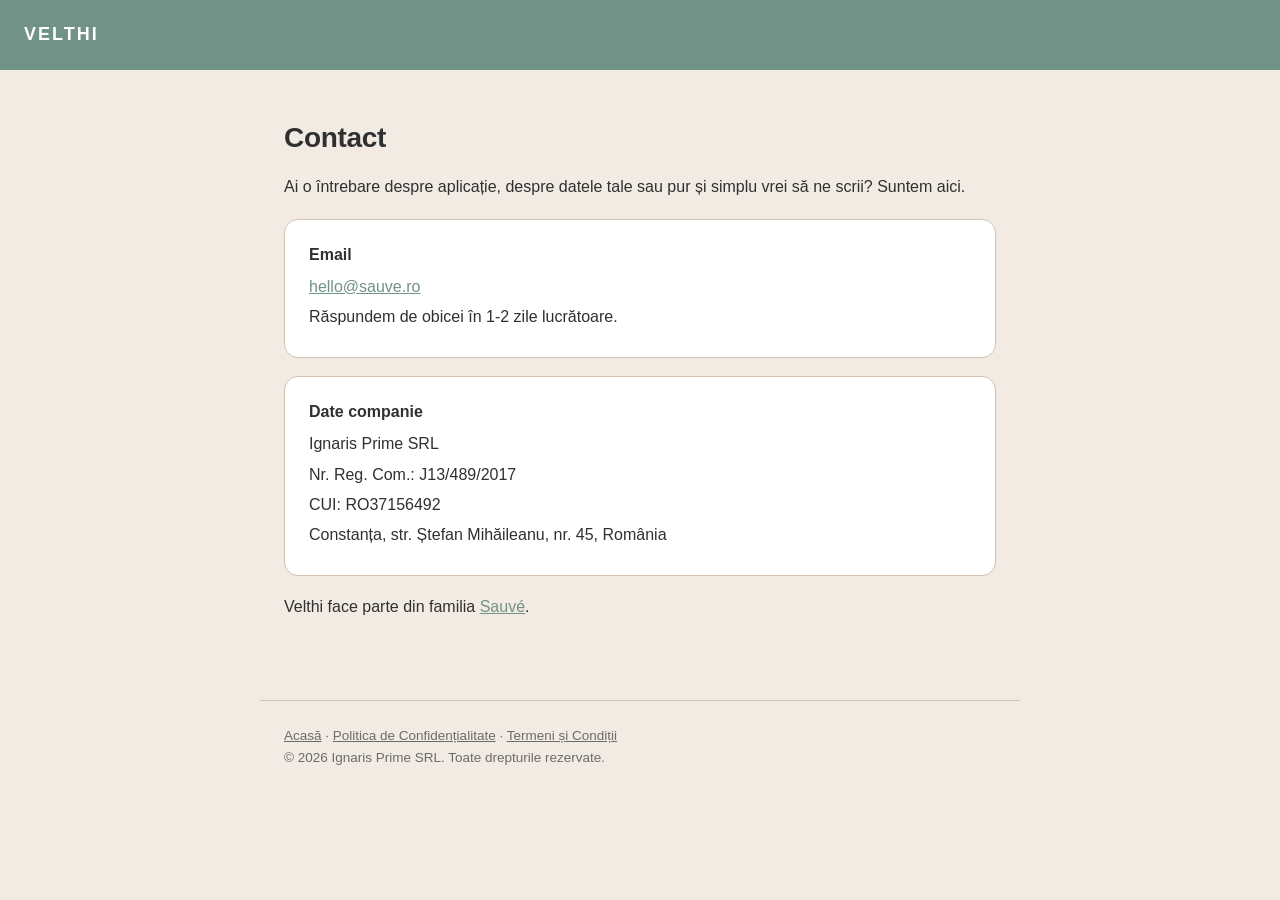
==== contact/index.html @ 52be3e1c "Slim footer to copyright only; add /contact page with company details and email" ====
<!doctype html>
<html lang="ro">
<head>
<meta charset="utf-8">
<meta name="viewport" content="width=device-width, initial-scale=1">
<title>Contact · Velthi</title>
<meta name="robots" content="index,follow">
<link rel="icon" type="image/png" href="/assets/velthi-icon.png">
<style>
  :root {
    --sage: #9cafa2; --sage-dark: #719287; --beige: #d2c3af;
    --cream: #f1ebe4; --charcoal: #303030; --muted: #6b6b6b;
  }
  * { box-sizing: border-box; }
  body {
    margin: 0; background: var(--cream); color: var(--charcoal);
    font-family: -apple-system, BlinkMacSystemFont, "Segoe UI", Roboto, sans-serif;
    line-height: 1.65; font-size: 16px;
  }
  header {
    background: var(--sage-dark); padding: 20px 24px;
  }
  header a {
    color: #fff; text-decoration: none; font-weight: 700;
    font-size: 18px; letter-spacing: 2px;
  }
  main {
    max-width: 760px; margin: 0 auto; padding: 32px 24px 64px;
  }
  h1 { font-size: 28px; line-height: 1.25; letter-spacing: -0.3px; }
  h2 { font-size: 21px; margin-top: 40px; color: var(--sage-dark); }
  a { color: var(--sage-dark); }
  .card {
    background: #fff; border: 1px solid var(--beige); border-radius: 14px;
    padding: 22px 24px; margin: 18px 0;
  }
  .card b { display: block; margin-bottom: 6px; }
  .card p { margin: 4px 0; }
  footer {
    max-width: 760px; margin: 0 auto; padding: 24px;
    border-top: 1px solid var(--beige); font-size: 13.5px; color: var(--muted);
  }
  footer a { color: var(--muted); }
</style>
</head>
<body>
<header><a href="/">VELTHI</a></header>
<main>
  <h1>Contact</h1>
  <p>Ai o întrebare despre aplicație, despre datele tale sau pur și simplu vrei să ne scrii? Suntem aici.</p>

  <div class="card">
    <b>Email</b>
    <p><a href="mailto:hello@sauve.ro">hello@sauve.ro</a></p>
    <p>Răspundem de obicei în 1-2 zile lucrătoare.</p>
  </div>

  <div class="card">
    <b>Date companie</b>
    <p>Ignaris Prime SRL</p>
    <p>Nr. Reg. Com.: J13/489/2017</p>
    <p>CUI: RO37156492</p>
    <p>Constanța, str. Ștefan Mihăileanu, nr. 45, România</p>
  </div>

  <p>Velthi face parte din familia <a href="https://sauve.ro" target="_blank" rel="noopener">Sauvé</a>.</p>
</main>
<footer>
  <a href="/">Acasă</a> · <a href="/privacy">Politica de Confidențialitate</a> · <a href="/terms">Termeni și Condiții</a><br>
  © 2026 Ignaris Prime SRL. Toate drepturile rezervate.
</footer>
</body>
</html>
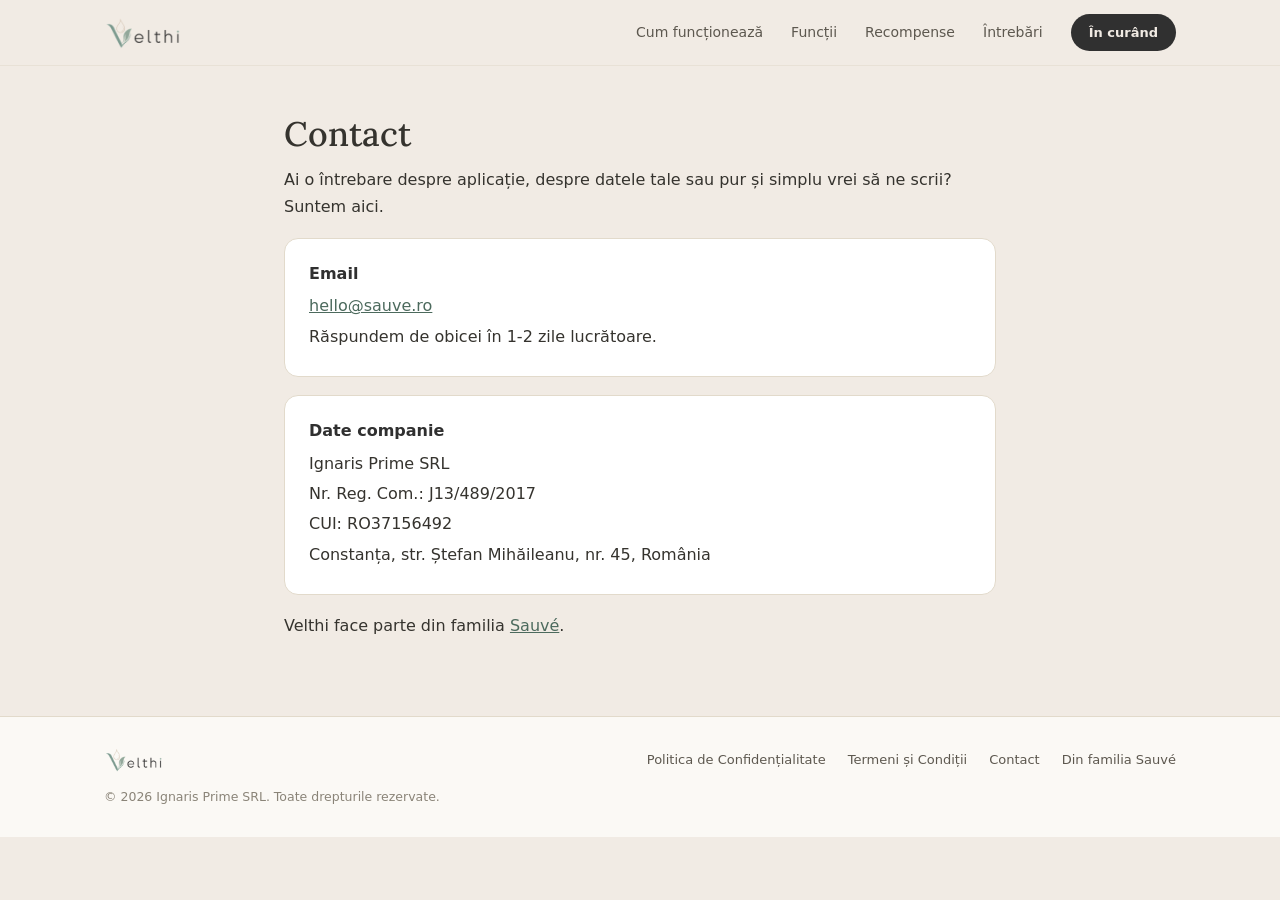
==== commit 417d4150: "Share one header + footer across all pages via assets/site-chrome.css" ====
--- a/contact/index.html
+++ b/contact/index.html
@@ -6,45 +6,43 @@
 <title>Contact · Velthi</title>
 <meta name="robots" content="index,follow">
 <link rel="icon" type="image/png" href="/assets/velthi-icon.png">
+<link rel="stylesheet" href="/assets/site-chrome.css">
 <style>
-  :root {
-    --sage: #9cafa2; --sage-dark: #719287; --beige: #d2c3af;
-    --cream: #f1ebe4; --charcoal: #303030; --muted: #6b6b6b;
+  *{box-sizing:border-box}
+  body{
+    margin:0; background:var(--cream); color:var(--ink);
+    font-family:var(--sans); line-height:1.65; font-size:16px;
+    -webkit-font-smoothing:antialiased;
   }
-  * { box-sizing: border-box; }
-  body {
-    margin: 0; background: var(--cream); color: var(--charcoal);
-    font-family: -apple-system, BlinkMacSystemFont, "Segoe UI", Roboto, sans-serif;
-    line-height: 1.65; font-size: 16px;
+  img{max-width:100%; display:block}
+  main{max-width:760px; margin:0 auto; padding:48px 24px 64px}
+  h1{font-family:var(--serif); font-weight:500; font-size:34px; line-height:1.2; text-wrap:balance; margin:0 0 10px}
+  p{margin:12px 0}
+  a{color:var(--sage-deep)}
+  :focus-visible{outline:2px solid var(--sage-dark); outline-offset:3px; border-radius:4px}
+  .card{
+    background:var(--card); border:1px solid var(--line); border-radius:14px;
+    padding:22px 24px; margin:18px 0;
   }
-  header {
-    background: var(--sage-dark); padding: 20px 24px;
-  }
-  header a {
-    color: #fff; text-decoration: none; font-weight: 700;
-    font-size: 18px; letter-spacing: 2px;
-  }
-  main {
-    max-width: 760px; margin: 0 auto; padding: 32px 24px 64px;
-  }
-  h1 { font-size: 28px; line-height: 1.25; letter-spacing: -0.3px; }
-  h2 { font-size: 21px; margin-top: 40px; color: var(--sage-dark); }
-  a { color: var(--sage-dark); }
-  .card {
-    background: #fff; border: 1px solid var(--beige); border-radius: 14px;
-    padding: 22px 24px; margin: 18px 0;
-  }
-  .card b { display: block; margin-bottom: 6px; }
-  .card p { margin: 4px 0; }
-  footer {
-    max-width: 760px; margin: 0 auto; padding: 24px;
-    border-top: 1px solid var(--beige); font-size: 13.5px; color: var(--muted);
-  }
-  footer a { color: var(--muted); }
+  .card b{display:block; margin-bottom:6px; color:var(--charcoal)}
+  .card p{margin:4px 0}
 </style>
 </head>
 <body>
-<header><a href="/">VELTHI</a></header>
+
+<nav class="nav" aria-label="Navigație principală">
+  <div class="nav-inner">
+    <a class="nav-logo" href="/" aria-label="Velthi, acasă"><img src="/assets/velthi-logo.png" alt="Velthi"></a>
+    <div class="nav-links">
+      <a href="/#cum-functioneaza">Cum funcționează</a>
+      <a href="/#functii">Funcții</a>
+      <a href="/#recompense">Recompense</a>
+      <a href="/#intrebari">Întrebări</a>
+      <a class="nav-cta" href="/#descarca">În curând</a>
+    </div>
+  </div>
+</nav>
+
 <main>
   <h1>Contact</h1>
   <p>Ai o întrebare despre aplicație, despre datele tale sau pur și simplu vrei să ne scrii? Suntem aici.</p>
@@ -65,9 +63,20 @@
 
   <p>Velthi face parte din familia <a href="https://sauve.ro" target="_blank" rel="noopener">Sauvé</a>.</p>
 </main>
+
 <footer>
-  <a href="/">Acasă</a> · <a href="/privacy">Politica de Confidențialitate</a> · <a href="/terms">Termeni și Condiții</a><br>
-  © 2026 Ignaris Prime SRL. Toate drepturile rezervate.
+  <div class="foot-inner">
+    <div class="foot-top">
+      <img src="/assets/velthi-logo.png" alt="Velthi">
+      <div class="foot-links">
+        <a href="/privacy">Politica de Confidențialitate</a>
+        <a href="/terms">Termeni și Condiții</a>
+        <a href="/contact">Contact</a>
+        <a href="https://sauve.ro" target="_blank" rel="noopener">Din familia Sauvé</a>
+      </div>
+    </div>
+    <span class="foot-legal">© 2026 Ignaris Prime SRL. Toate drepturile rezervate.</span>
+  </div>
 </footer>
 </body>
 </html>
--- a/assets/site-chrome.css
+++ b/assets/site-chrome.css
@@ -0,0 +1,68 @@
+/* Velthi — header + footer partajate pe toate paginile.
+   Editează AICI ca să schimbi nav-ul sau footer-ul peste tot deodată. */
+
+@font-face{
+  font-family:"Lora";
+  src:url("/assets/fonts/Lora.woff2") format("woff2");
+  font-weight:400 700;
+  font-style:normal;
+  font-display:swap;
+}
+@font-face{
+  font-family:"Lora";
+  src:url("/assets/fonts/Lora-Italic.woff2") format("woff2");
+  font-weight:400 700;
+  font-style:italic;
+  font-display:swap;
+}
+
+:root{
+  --cream:#f1ebe4;
+  --cream-deep:#e7dfd1;
+  --paper:#fbf9f5;
+  --card:#ffffff;
+  --sage:#9cafa2;
+  --sage-dark:#719287;
+  --sage-deep:#4c6a5d;
+  --sage-mist:#e7ebe3;
+  --beige:#d2c3af;
+  --charcoal:#303030;
+  --ink:#35332e;
+  --muted:#5d584f;
+  --soft:#8a8478;
+  --line:#e2dacb;
+  --serif:"Lora",Georgia,"Times New Roman",serif;
+  --sans:system-ui,-apple-system,"Segoe UI",Roboto,sans-serif;
+}
+
+/* ---------- Nav ---------- */
+.nav{
+  position:sticky; top:0; z-index:50;
+  background:color-mix(in srgb, var(--cream) 88%, transparent);
+  backdrop-filter:blur(10px); -webkit-backdrop-filter:blur(10px);
+  border-bottom:1px solid color-mix(in srgb, var(--line) 60%, transparent);
+}
+.nav-inner{display:flex; align-items:center; justify-content:space-between; padding:14px 24px; max-width:1120px; margin:0 auto}
+.nav-logo img{height:34px; width:auto}
+.nav-links{display:flex; gap:28px; align-items:center; font-size:14px}
+.nav-links a{color:var(--muted); text-decoration:none}
+.nav-links a:hover{color:var(--charcoal)}
+.nav-cta{
+  background:var(--charcoal); color:var(--cream) !important; border-radius:999px;
+  padding:8px 18px; font-weight:600; font-size:13px;
+}
+@media (max-width:640px){ .nav-links a:not(.nav-cta){display:none} }
+
+/* ---------- Footer ---------- */
+footer{border-top:1px solid var(--line); background:var(--paper)}
+.foot-inner{
+  display:flex; flex-direction:column; gap:14px;
+  padding:30px 24px; max-width:1120px; margin:0 auto;
+  font-size:13px; color:var(--soft);
+}
+.foot-top{display:flex; justify-content:space-between; align-items:center; gap:18px; flex-wrap:wrap}
+.foot-inner img{height:26px; width:auto}
+.foot-inner a{color:var(--muted); text-decoration:none}
+.foot-inner a:hover{color:var(--charcoal)}
+.foot-links{display:flex; gap:22px; flex-wrap:wrap}
+.foot-legal{font-size:12.5px; line-height:1.6}
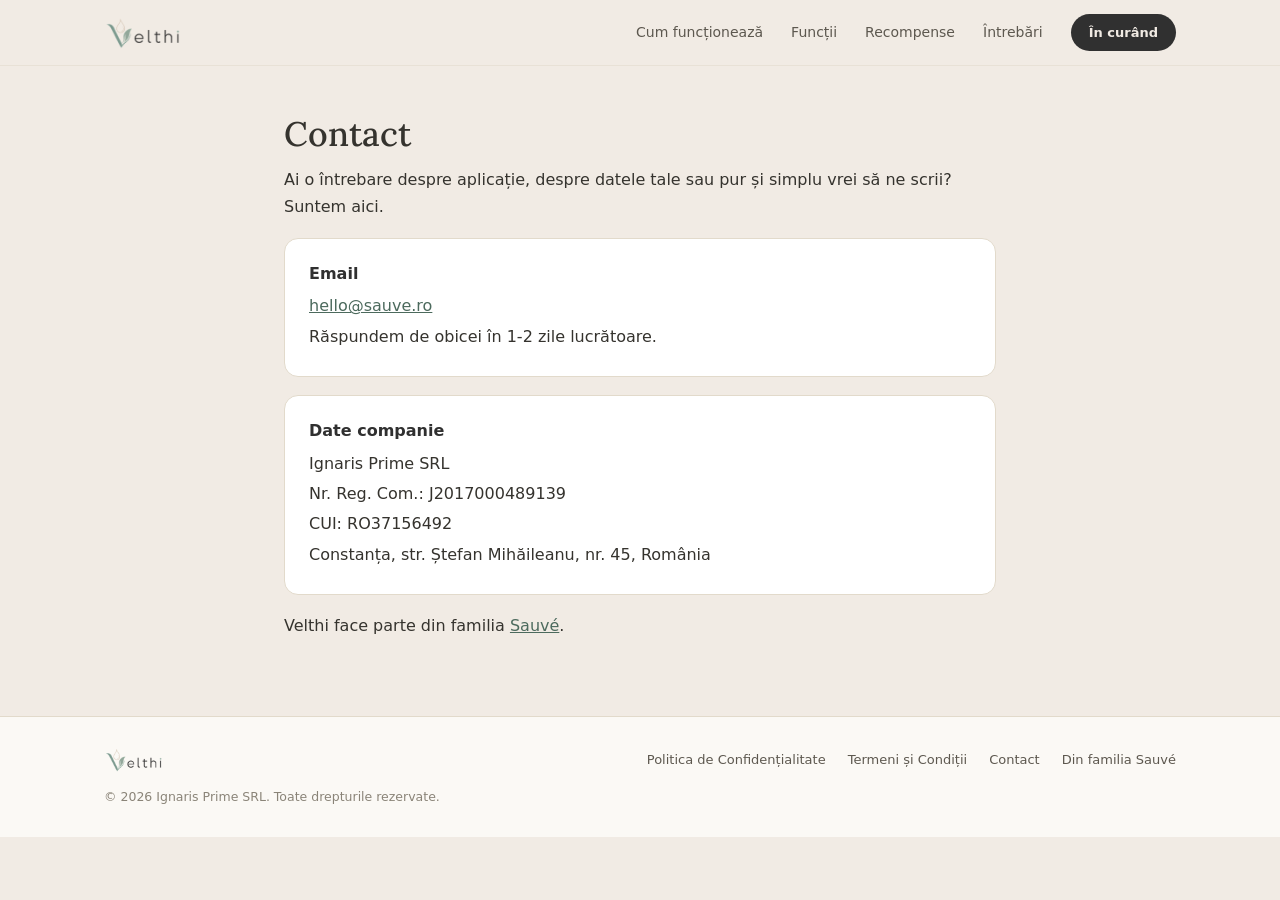
==== commit b17216fc: "Fix trade register number to the EUID format (J2017000489139) The pre-2024 J13/489/2017 format appea" ====
--- a/contact/index.html
+++ b/contact/index.html
@@ -5,7 +5,9 @@
 <meta name="viewport" content="width=device-width, initial-scale=1">
 <title>Contact · Velthi</title>
 <meta name="robots" content="index,follow">
-<link rel="icon" type="image/png" href="/assets/velthi-icon.png">
+<link rel="icon" href="/favicon.ico" sizes="any">
+<link rel="icon" type="image/png" sizes="32x32" href="/assets/favicon-32.png">
+<link rel="apple-touch-icon" href="/assets/apple-touch-icon.png">
 <link rel="stylesheet" href="/assets/site-chrome.css">
 <style>
   *{box-sizing:border-box}
@@ -56,7 +58,7 @@
   <div class="card">
     <b>Date companie</b>
     <p>Ignaris Prime SRL</p>
-    <p>Nr. Reg. Com.: J13/489/2017</p>
+    <p>Nr. Reg. Com.: J2017000489139</p>
     <p>CUI: RO37156492</p>
     <p>Constanța, str. Ștefan Mihăileanu, nr. 45, România</p>
   </div>
